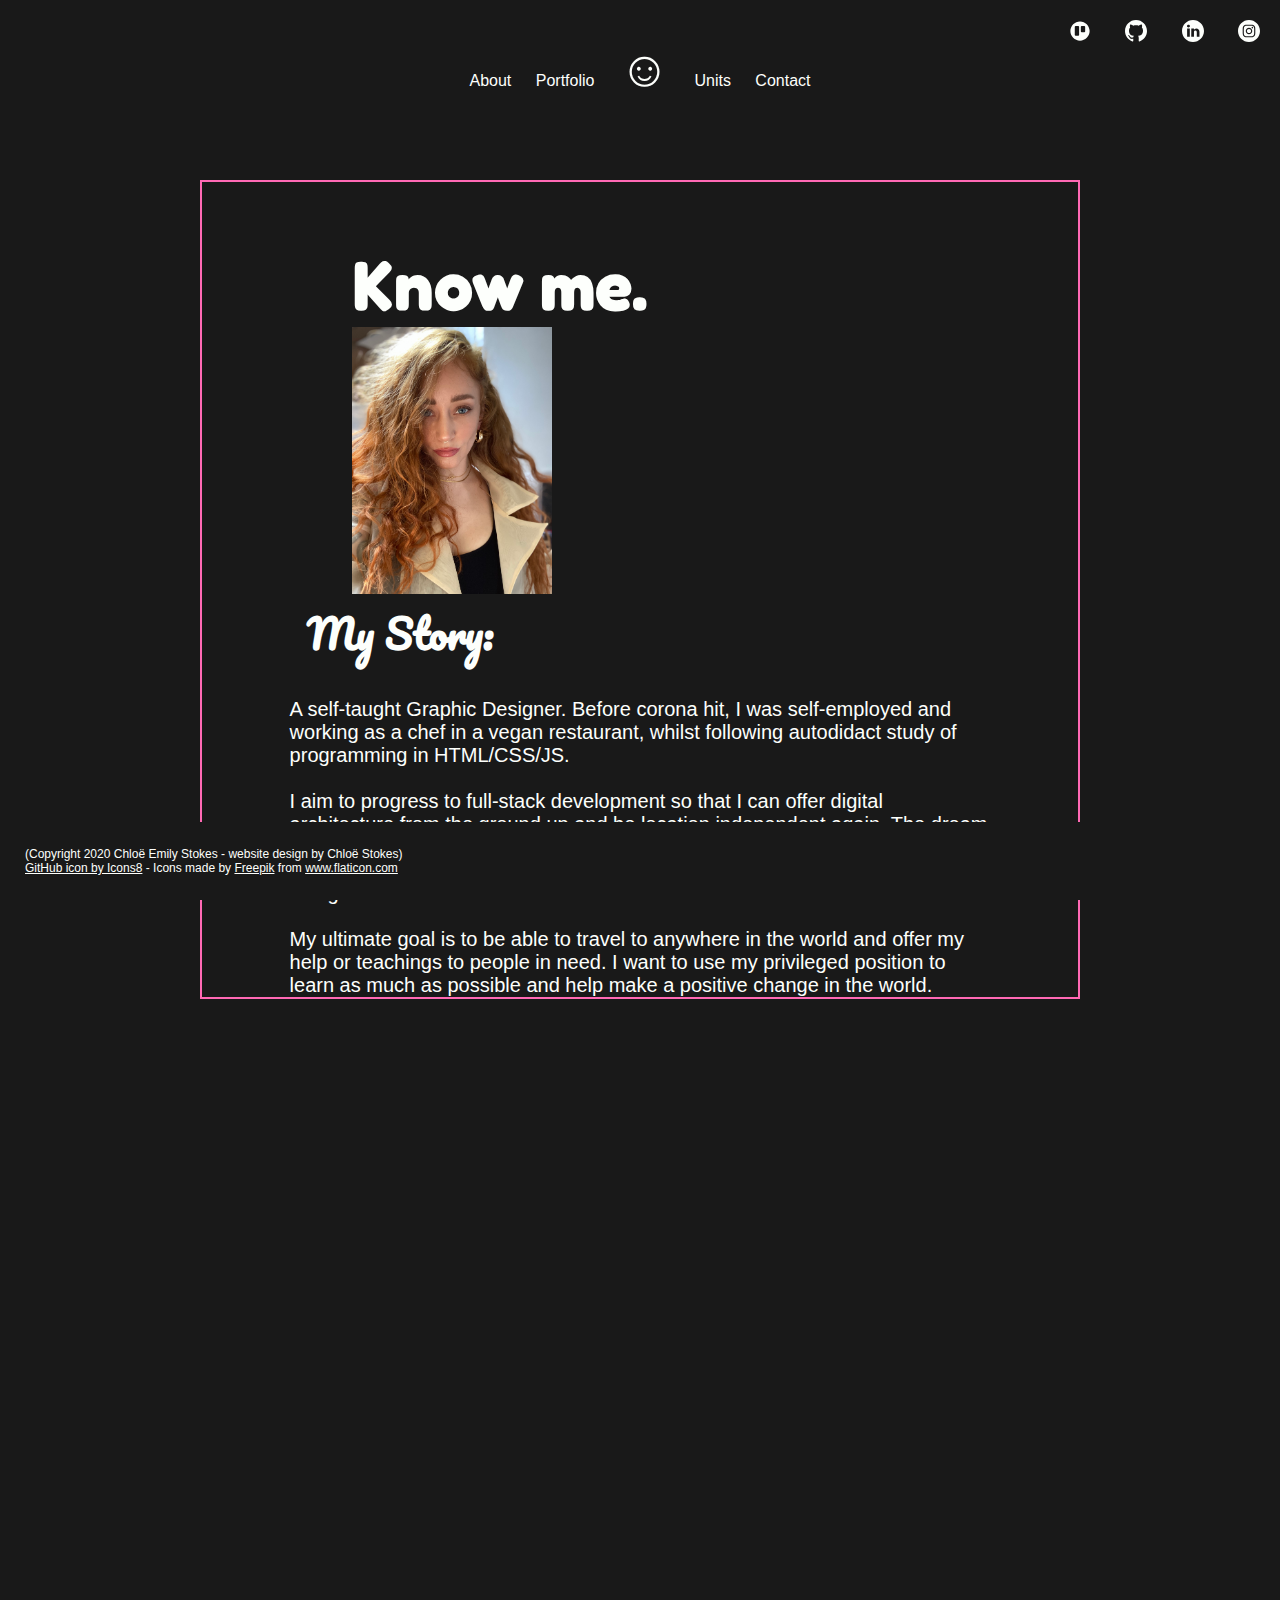
==== about.html @ 50169847 "Initial commit" ====
<!DOCTYPE html>
<html lang="en">

<head>
    <meta charset="UTF-8">
    <meta name="viewport" content="width=device-width, initial-scale=1.0">
    <link rel="stylesheet" href="main.css" type="text/css">
    <link
        href="https://fonts.googleapis.com/css2?family=Fredoka+One&family=Lato:wght@300;400;900&family=Righteous&family=Pacifico&display=swap"
        rel="stylesheet">
    <title>Chloë Emily Stokes</title>
</head>
<header>
    <nav class="nav-bar1">
        <a href="https://trello.com/b/JqAkswJq/codenation-website"><img src="images/trello.svg" width="22px"></a>
        <a href="https://www.github.com/chloeem"><img src="images/github.svg" width="22px"></a>
        <a href="https://www.linkedin.com/in/chlo%C3%AB-emily-stokes-23501b192/"><img src="images/linkedin.svg"
                width="22px"></a>
        <a class="logo" href="https://www.instagram.com/chloeemilystokes"><img src="images/instagram.svg"
                width="22px"></a>
    </nav>
</header>

<body class="page-two">
    <nav class="nav-bar2">
        <a href="about.html">About</a>
        <a href="portfolio.html">Portfolio</a>
        <a class="logo" href="index.html">☺</a>
        <a href="units-main.html">Units</a>
        <a href="contact.html">Contact</a>
    </nav>
    <main>
        <div class="main-about">
            <header class="about-me">
                <h1 class="about-me-title">Know me.</h1>
                <img class="photo-me" src="images/me2.jpg" alt="Photograph of Chloë" width="200px">
            </header>
            <h2 id="about-me-sub">My Story:</h2>
            <!-- <img class="photo-me" src="images/me.png" alt="Photograph of Chloë" width="200px"> -->
            <p class="about-p">A self-taught Graphic Designer. Before corona hit, I was self-employed and
                working as
                a
                chef
                in a vegan restaurant, whilst following autodidact study of programming in HTML/CSS/JS.
                <br>
                <br>
                I aim to progress to full-stack development so that I can offer digital architecture from the
                ground
                up
                and be location independent again. The dream would be to split my workload between
                sustainable/eco
                corporate work with a human-focused approach and building for NGO's or grass-roots ventures
                alongside.
                <br>
                <br>
                My ultimate goal is to be able to travel to anywhere in the world and offer my help or teachings
                to
                people in need. I want to use my privileged position to learn as much as possible and help make
                a
                positive change
                in the world.
            </p>
        </div>
    </main>
    <footer>
        (Copyright 2020 Chloë Emily Stokes - website design by Chloë Stokes)<br><a
            href="https://icons8.com/icon/AZOZNnY73haj/github">GitHub icon by Icons8</a> - Icons made by <a
            href="https://www.flaticon.com/authors/freepik" title="Freepik">Freepik</a> from <a
            href="https://www.flaticon.com/" title="Flaticon"> www.flaticon.com</a>
    </footer>
    </main>
</body>

</html>
---- main.css ----
* {
    box-sizing: border-box;
    margin: 0;
    padding: 0;
}

#page-one {
    background-image: url(images/dark-paint-background.jpg);
    background-size: cover;
    background-repeat: no-repeat;
    background-attachment: fixed;
}

html {
    scroll-behavior: smooth;

}

body {
    background-color: #191919;
    color: #fdfffc;
    font-family: Arial, Helvetica, sans-serif;
    height: 120%;
}

footer {
    bottom: 0;
    left: 0;
    right: 0;
    background-color: #191919;
    color: #fdfffc;
    padding: 25px;
    font-size: 12px;
    position: fixed;
}

a:hover,
a:link,
a:visited {
    color: #fdfffc
}


#home-nav1 {
    background-color: rgba(0, 255, 0, 0);
}

#home-nav2 {
    background-color: rgba(0, 255, 0, 0);
}

/* nav bar 1 */
.nav-bar1 {
    /* display: block; */
    position: fixed;
    width: 100%;
    top: 0;
    overflow: hidden;
    background-color: #191919;
    text-align: right;
    padding-top: 20px;
    padding-bottom: 10px;
    z-index: 1;
    display: inline-block;
    transition-duration: 0.4s;
}

.nav-bar1:hover {
    background-color: none;
}

.nav-bar1 a {
    text-decoration: none;
    color: #fdfffc;
    padding-top: 20px;
    padding-right: 20px;
    padding-bottom: 15px;
    padding-left: 10px;
}

.nav-bar1 a:hover {
    color: yellow;
}

.nav-bar1 a:visited,
.nav-bar1 a:link {
    color: #fdfffc;
}

.nav-bar1 a:active {
    background-color: yellow;
    color: #191919;
}


/* nav bar 2 */
.nav-bar2 {
    /* display: block; */
    position: fixed;
    width: 100%;
    top: 40px;
    overflow: hidden;
    background-color: #191919;
    color: #fdfffc;
    text-align: center;
    padding-bottom: 10px;
    display: inline-block;
    transition-duration: 0.4s;
}

/* .nav-bar2:hover {
    background-color: hotpink;
} */

.nav-bar2 a {
    text-decoration: none;
    color: #fdfffc;
    padding-top: 15px;
    padding-right: 10px;
    padding-bottom: 15px;
    padding-left: 10px;
}

.nav-bar2 .logo {
    font-size: 50px;
    text-align: center;
}

.nav-bar2 a:link {
    color: #fdfffc;
}

.nav-bar2 a:hover {
    color: yellow;
}

.nav-bar2 a:visited {
    color: #fdfffc;
}

.nav-bar2 a:active {
    background-color: yellow;
    color: #191919;
}

/* Homepage 'hi im chloe' greeting */
.centered {
    position: absolute;
    top: 50%;
    left: 50%;
    transform: translate(-50%, -50%);
}

.greeting {
    font-family: 'Fredoka One', cursive;
    font-size: 90px;
    color: hotpink;
    bottom: 44px;
    float: left;
}

.greeting2 {
    font-family: 'Pacifico', cursive;
    font-size: 40px;
    padding-top: 6%;
    float: left;
}

/* Units main page with buttons */
.units-box {
    position: relative;
    margin-left: 15vh;
    margin-right: 15vh;
    margin-top: 180px;
}

.units-btns {
    display: flex;
    flex-direction: row;
    flex-wrap: wrap;
    position: relative;
    float: left;
    width: 100%;
    padding-top: 18px;
    padding-left: 20px;
    padding-right: 50px;
    padding-bottom: 30px;
    margin-top: 7px;
    margin-right: 7px;
    margin-bottom: 10px;
    text-align: left;
    border-radius: 18px;
}

#units-button {
    background-color: #191919;
    border: 2px solid #fdfffc;
    border-radius: 8px;
    color: #fdfffc;
    padding: 8px 30px;
    text-align: center;
    text-decoration: none;
    display: inline-block;
    font-size: 30px;
    font-family: 'Fredoka One', cursive;
    transition-duration: 0.4s;
    margin-top: 20px;
    margin-right: 20px;
}

#units-button:hover {
    background-color: hotpink;
    border: 2px solid hotpink;
}

/* #smiley {
    font-size: 60px;
    color: yellow;
    border: 2px solid #fdfffc;
    padding: 8px 75px;
    text-align: center;
    text-decoration: none;
    display: inline-block;
    font-family: 'Fredoka One', cursive;
    transition-duration: 0.4s;
    margin-top: 20px;
    margin-right: 20px;
}

#smiley:hover {
    background-color: yellow;
    border: 2px solid yellow;
    color: #191919;
} */


/* Units selection box */
.info-box {
    position: relative;
    margin-left: 15vh;
    margin-right: 15vh;
    margin-top: 180px;
}

.left {
    position: relative;
    background-color: #fdfffc;
    float: left;
    width: 100%;
    padding-top: 30px;
    padding-left: 50px;
    padding-right: 50px;
    padding-bottom: 30px;
    margin-top: 7px;
    margin-right: 7px;
    margin-bottom: 10px;
    text-align: left;
    border-radius: 18px;
}


/* .middle {
    background-image: url(images/white-background.jpg);
    float: left;
    width: 32.7%;
    padding-top: 30px;
    padding-left: 20px;
    padding-right: 20px;
    padding-bottom: 30px;
    margin-top: 7px;
    margin-right: 7px;
    text-align: center;
}

.right {
    background-image: url(images/white-background.jpg);
    float: left;
    width: 33%;
    padding-top: 30px;
    padding-left: 20px;
    padding-right: 20px;
    padding-bottom: 30px;
    margin-top: 7px;
    text-align: center;
} */

.h2-home {
    font-family: 'Fredoka One', cursive;
    float: left;
    width: 100%;
    padding-top: 30px;
    padding-left: 145px;
    padding-right: 20px;
    margin-top: 7px;
    margin-right: 7px;
    font-size: 50px;
    color: hotpink;
}

.h3-home {
    font-family: 'Fredoka One', cursive;
    float: left;
    width: 100%;
    padding-left: 145px;
    padding-right: 20px;
    padding-bottom: 15px;
    margin-top: 7px;
    margin-right: 7px;
    font-size: 25px;
}

.reading-time {
    font-family: Arial, Helvetica, sans-serif;
    float: left;
    width: 100%;
    padding-left: 145px;
    padding-right: 20px;
    padding-bottom: 30px;
    margin-right: 7px;
    font-size: 15px;
}

.p-home {
    padding-bottom: 30px;
    color: #191919
}

#unit-no {
    font-family: 'Fredoka One', cursive;
    font-size: 20px;
    color: #191919;
}

#hidden {
    color: none;
    background-color: rgba(255, 255, 255, 0);
    opacity: 0;
}

button {
    background-color: #191919;
    border: 2px solid #fdfffc;
    border-radius: 8px;
    color: #fdfffc;
    padding: 8px 20px;
    text-align: center;
    text-decoration: none;
    display: inline-block;
    font-size: 20px;
    font-family: 'Fredoka One', cursive;
    transition-duration: 0.4s;
    margin-top: 120px;
}

button:hover {
    background-color: hotpink;
    color: #fdfffc;
    border-color: hotpink;
}

/* about page */
.main-about {
    border: 2px solid hotpink;
    background-color: #191919;
    margin-top: 180px;
    margin-left: 200px;
    margin-right: 200px;
    margin-bottom: 800px;
}

.about-me {
    display: block;
    padding-top: 50px;
    padding-right: 100px;
    padding-bottom: 0px;
    padding-left: 150px;
    /* padding-top: 100px;
    padding-right: 100px;
    padding-bottom: 0px;
    padding-left: 150px; */
}

.about-me-title {
    font-family: 'Fredoka One', cursive;
    font-size: 70px;
    padding-top: 10px;
}

#about-me-sub {
    font-family: 'Pacifico', cursive;
    padding-bottom: 30px;
    font-size: 40px;
    padding-left: 12%;
}

.about-p {
    padding-left: 10%;
    padding-right: 10%;
    font-size: 20px;
}

/* Portfolio page */
.construction {
    font-family: 'Fredoka One', cursive;
    font-size: 50px;
    color: hotpink;
}

.construction2 {
    font-family: 'Pacifico', cursive;
    font-size: 40px;
    padding-top: 75px;
    padding-left: 280px;
}

.p-position {
    position: absolute;
    top: 40%;
    left: 50%;
    transform: translate(-50%, -50%);
}


@media only screen and (max-width:620px) {

    /* For mobile phones: */
    .left,
    .middle,
    .right {
        width: 100%;
    }
}


/* .me-photo { */
/* padding-left: 15%; */
/* padding-bottom: -15%; */
/* z-index: -1;
    transform: rotate(12deg);
    top: 220px;
    left: 1000px;
    position: absolute;  */
/* } */


/* @media only screen and (max-width: 1000px) {
    .greeting {
        font-size: 60px;
        padding-bottom: 80%;
    }

    .greeting2 {
        font-size: 30px;
        padding-bottom: 60%;
        padding-left: 8%;
    }

    .me-photo img {
        width: 200px;
        height: 280px;
        top: 150px;
        padding-left: 10%;
    }
} */

/* @media only screen and (max-width: 600px) {
    nav a {
        float: none;
        width: 100%;
    }

    .greeting {
        font-size: 60px;
        padding-bottom: 80%;
    }

    .greeting2 {
        font-size: 30px;
        padding-bottom: 60%;
        padding-left: 8%;
    } */

/* .me-photo img {
        width: 100px;
        height: 140px;
        top: 150px;
        padding-left: 10%;
    } */
/* } */
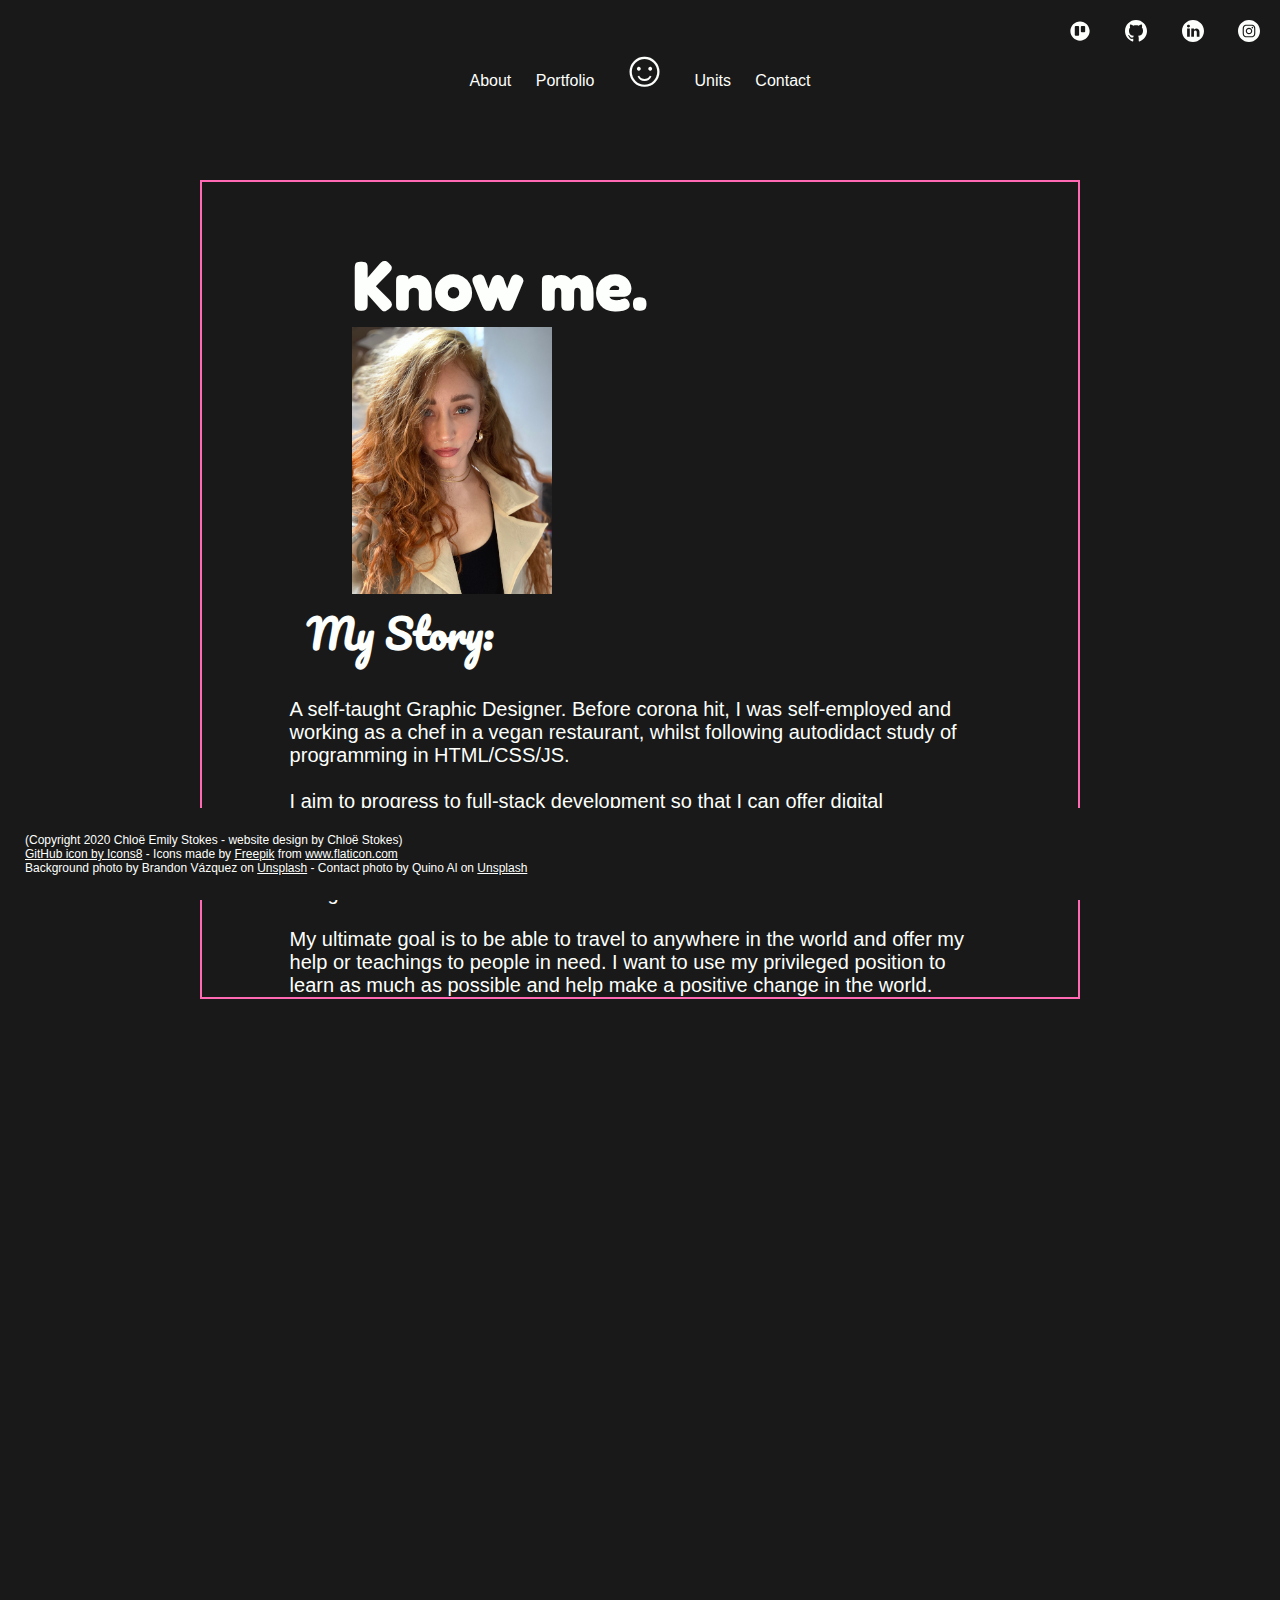
==== commit e22d641c: "More progress" ====
--- a/about.html
+++ b/about.html
@@ -66,7 +66,7 @@
         (Copyright 2020 Chloë Emily Stokes - website design by Chloë Stokes)<br><a
             href="https://icons8.com/icon/AZOZNnY73haj/github">GitHub icon by Icons8</a> - Icons made by <a
             href="https://www.flaticon.com/authors/freepik" title="Freepik">Freepik</a> from <a
-            href="https://www.flaticon.com/" title="Flaticon"> www.flaticon.com</a>
+            href="https://www.flaticon.com/" title="Flaticon"> www.flaticon.com</a><br>Background photo by Brandon Vázquez on <a href="https://unsplash.com/photos/j_p4IHMJCzo">Unsplash</a> - Contact photo by Quino Al on <a href="https://unsplash.com/photos/8gWEAAXJjtI">Unsplash</a>
     </footer>
     </main>
 </body>
--- a/main.css
+++ b/main.css
@@ -1,7 +1,38 @@
+/* Resets  */
 * {
     box-sizing: border-box;
     margin: 0;
     padding: 0;
+}
+
+
+html {
+    scroll-behavior: smooth;
+
+}
+
+body {
+    background-color: #191919;
+    color: #fdfffc;
+    font-family: Arial, Helvetica, sans-serif;
+    height: 120%;
+}
+
+footer {
+    bottom: 0;
+    left: 0;
+    right: 0;
+    background-color: #191919;
+    color: #fdfffc;
+    padding: 25px;
+    font-size: 12px;
+    position: fixed;
+}
+
+a:hover,
+a:link,
+a:visited {
+    color: #fdfffc
 }
 
 #page-one {
@@ -11,36 +42,7 @@
     background-attachment: fixed;
 }
 
-html {
-    scroll-behavior: smooth;
-
-}
-
-body {
-    background-color: #191919;
-    color: #fdfffc;
-    font-family: Arial, Helvetica, sans-serif;
-    height: 120%;
-}
-
-footer {
-    bottom: 0;
-    left: 0;
-    right: 0;
-    background-color: #191919;
-    color: #fdfffc;
-    padding: 25px;
-    font-size: 12px;
-    position: fixed;
-}
-
-a:hover,
-a:link,
-a:visited {
-    color: #fdfffc
-}
-
-
+/* Nav transparent background */
 #home-nav1 {
     background-color: rgba(0, 255, 0, 0);
 }
@@ -49,9 +51,8 @@
     background-color: rgba(0, 255, 0, 0);
 }
 
-/* nav bar 1 */
+/* nav bar 1 - icons */
 .nav-bar1 {
-    /* display: block; */
     position: fixed;
     width: 100%;
     top: 0;
@@ -65,10 +66,6 @@
     transition-duration: 0.4s;
 }
 
-.nav-bar1:hover {
-    background-color: none;
-}
-
 .nav-bar1 a {
     text-decoration: none;
     color: #fdfffc;
@@ -78,22 +75,17 @@
     padding-left: 10px;
 }
 
-.nav-bar1 a:hover {
-    color: yellow;
-}
-
 .nav-bar1 a:visited,
 .nav-bar1 a:link {
     color: #fdfffc;
 }
 
-.nav-bar1 a:active {
-    background-color: yellow;
-    color: #191919;
-}
-
-
-/* nav bar 2 */
+.nav-bar1 a:hover {
+    background-color: hotpink;
+}
+
+
+/* nav bar 2 - normal menu */
 .nav-bar2 {
     /* display: block; */
     position: fixed;
@@ -108,10 +100,6 @@
     transition-duration: 0.4s;
 }
 
-/* .nav-bar2:hover {
-    background-color: hotpink;
-} */
-
 .nav-bar2 a {
     text-decoration: none;
     color: #fdfffc;
@@ -130,25 +118,33 @@
     color: #fdfffc;
 }
 
+.nav-bar2 a:visited {
+    color: #fdfffc;
+}
+
+.nav-bar2 a:active {
+    background-color: hotpink;
+    color: #191919;
+}
+
 .nav-bar2 a:hover {
-    color: yellow;
-}
-
-.nav-bar2 a:visited {
-    color: #fdfffc;
-}
-
-.nav-bar2 a:active {
-    background-color: yellow;
-    color: #191919;
+    background-color: hotpink;
 }
 
 /* Homepage 'hi im chloe' greeting */
 .centered {
     position: absolute;
-    top: 50%;
+    top: 53%;
     left: 50%;
     transform: translate(-50%, -50%);
+}
+
+.photo-position {
+    position: absolute;
+    top: 22%;
+    left: 50%;
+    transform: translate(-50%, -50%);
+    transform: rotate(10deg);
 }
 
 .greeting {
@@ -162,8 +158,44 @@
 .greeting2 {
     font-family: 'Pacifico', cursive;
     font-size: 40px;
-    padding-top: 6%;
-    float: left;
+    padding-top: 8%;
+    float: left;
+}
+
+.me-photo { 
+    z-index: -1;
+    margin-bottom: 100px;
+}
+
+.me-photo2 { 
+    padding-left: 15%;
+    padding-bottom: -15%; 
+    z-index: -1;
+    
+    top: 220px;
+    left: 1000px;
+    position: absolute; 
+}
+
+button {
+    background-color: #191919;
+    border: 2px solid #fdfffc;
+    border-radius: 8px;
+    color: #fdfffc;
+    padding: 8px 20px;
+    text-align: center;
+    text-decoration: none;
+    display: inline-block;
+    font-size: 20px;
+    font-family: 'Fredoka One', cursive;
+    transition-duration: 0.4s;
+    margin-top: 120px;
+}
+
+button:hover {
+    background-color: hotpink;
+    color: #fdfffc;
+    border-color: hotpink;
 }
 
 /* Units main page with buttons */
@@ -213,26 +245,6 @@
     border: 2px solid hotpink;
 }
 
-/* #smiley {
-    font-size: 60px;
-    color: yellow;
-    border: 2px solid #fdfffc;
-    padding: 8px 75px;
-    text-align: center;
-    text-decoration: none;
-    display: inline-block;
-    font-family: 'Fredoka One', cursive;
-    transition-duration: 0.4s;
-    margin-top: 20px;
-    margin-right: 20px;
-}
-
-#smiley:hover {
-    background-color: yellow;
-    border: 2px solid yellow;
-    color: #191919;
-} */
-
 
 /* Units selection box */
 .info-box {
@@ -259,31 +271,6 @@
 }
 
 
-/* .middle {
-    background-image: url(images/white-background.jpg);
-    float: left;
-    width: 32.7%;
-    padding-top: 30px;
-    padding-left: 20px;
-    padding-right: 20px;
-    padding-bottom: 30px;
-    margin-top: 7px;
-    margin-right: 7px;
-    text-align: center;
-}
-
-.right {
-    background-image: url(images/white-background.jpg);
-    float: left;
-    width: 33%;
-    padding-top: 30px;
-    padding-left: 20px;
-    padding-right: 20px;
-    padding-bottom: 30px;
-    margin-top: 7px;
-    text-align: center;
-} */
-
 .h2-home {
     font-family: 'Fredoka One', cursive;
     float: left;
@@ -337,26 +324,6 @@
     opacity: 0;
 }
 
-button {
-    background-color: #191919;
-    border: 2px solid #fdfffc;
-    border-radius: 8px;
-    color: #fdfffc;
-    padding: 8px 20px;
-    text-align: center;
-    text-decoration: none;
-    display: inline-block;
-    font-size: 20px;
-    font-family: 'Fredoka One', cursive;
-    transition-duration: 0.4s;
-    margin-top: 120px;
-}
-
-button:hover {
-    background-color: hotpink;
-    color: #fdfffc;
-    border-color: hotpink;
-}
 
 /* about page */
 .main-about {
@@ -420,6 +387,40 @@
     transform: translate(-50%, -50%);
 }
 
+/* Contact page */
+.contact-photo {
+    top: 40%;
+    left: 30%;
+    transform: translate(40%, 55%);
+    border-radius: 90px;
+}
+
+.contact-copy {
+    transform: translate(52%, -120%);
+    position: relative;
+    display: flex;
+    flex-direction: column;
+}
+
+.contact-h2 {
+    font-family: 'Fredoka One', cursive;
+    font-size: 55px;
+    color: hotpink;
+}
+
+.contact-h5 {
+    font-family: 'Pacifico', cursive;
+    font-size: 25px;
+    padding-top: 40px;
+
+}
+
+.contact-p {
+    font-family: Arial, Helvetica, sans-serif;
+    font-size: 20px;
+    padding-top: 20px;
+}
+
 
 @media only screen and (max-width:620px) {
 
@@ -431,16 +432,6 @@
     }
 }
 
-
-/* .me-photo { */
-/* padding-left: 15%; */
-/* padding-bottom: -15%; */
-/* z-index: -1;
-    transform: rotate(12deg);
-    top: 220px;
-    left: 1000px;
-    position: absolute;  */
-/* } */
 
 
 /* @media only screen and (max-width: 1000px) {
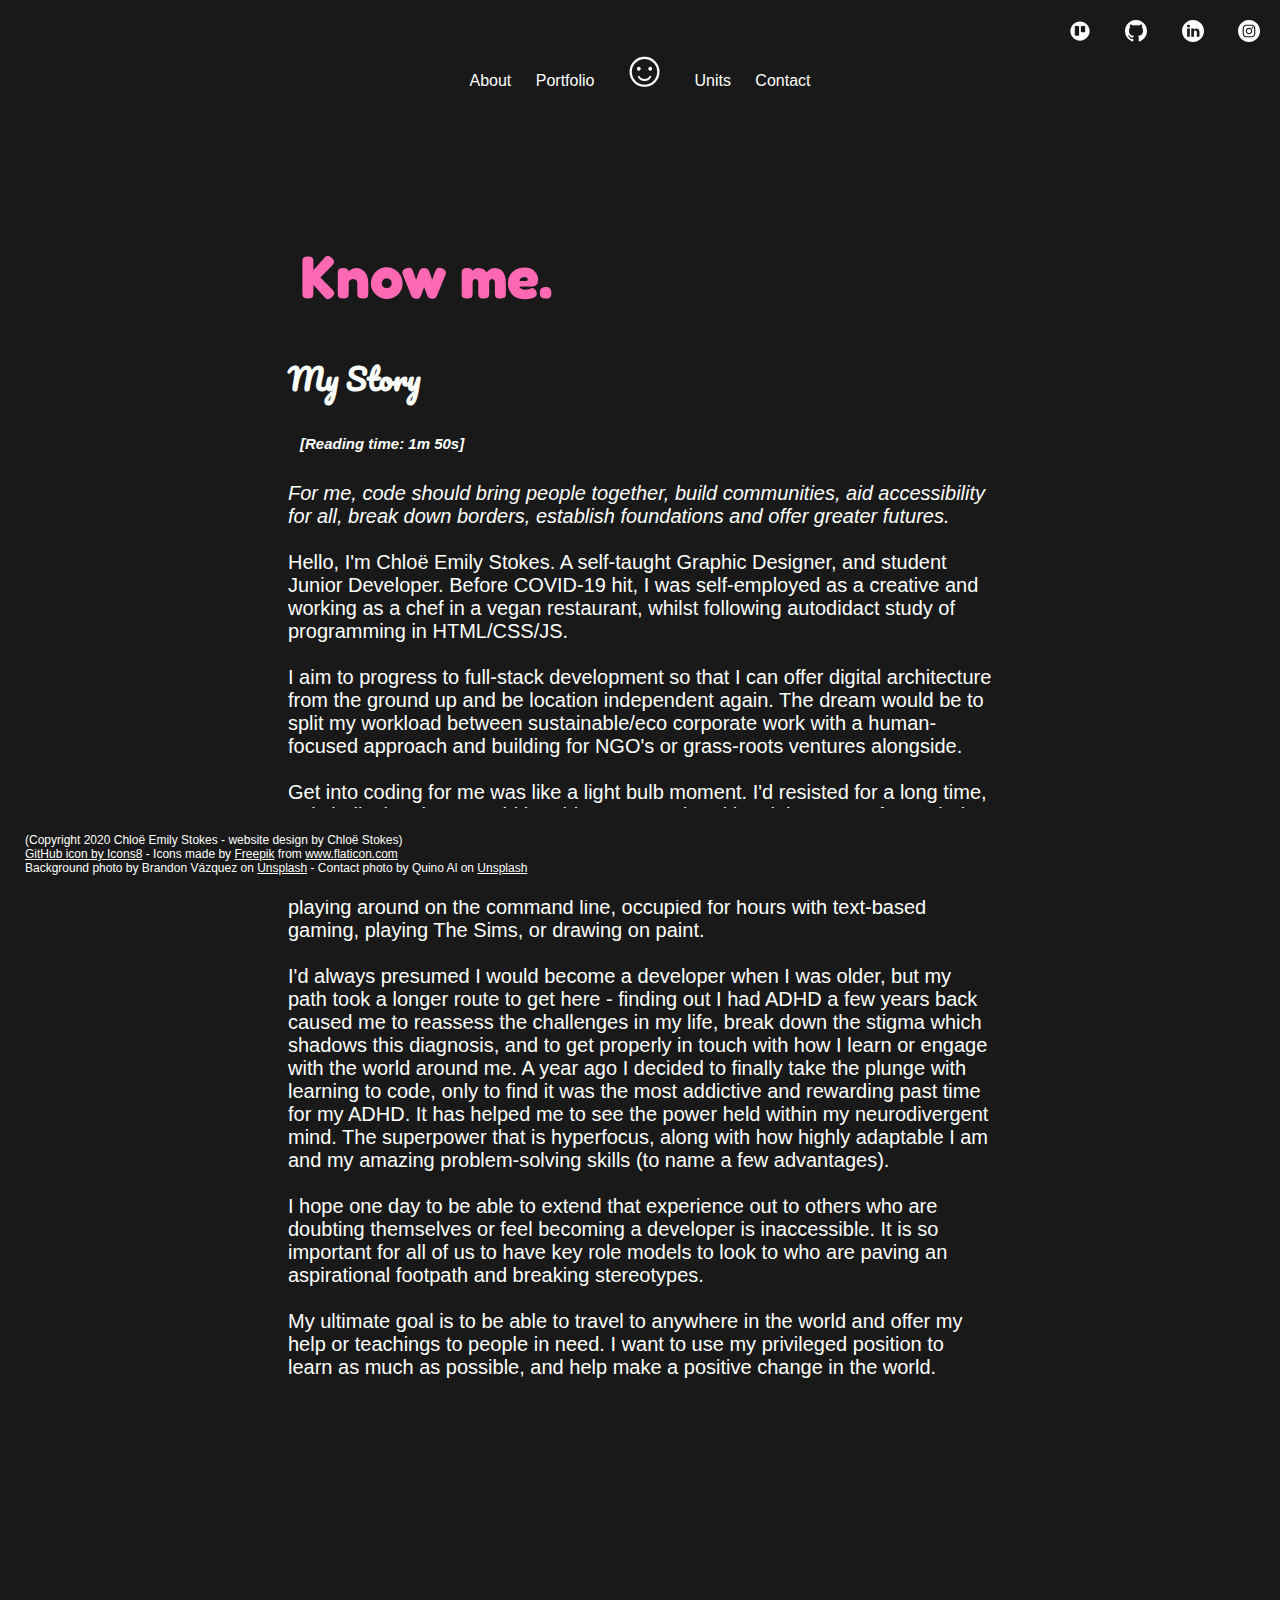
==== commit cc01925e: "Changes" ====
--- a/about.html
+++ b/about.html
@@ -21,7 +21,7 @@
     </nav>
 </header>
 
-<body class="page-two">
+<body>
     <nav class="nav-bar2">
         <a href="about.html">About</a>
         <a href="portfolio.html">Portfolio</a>
@@ -33,32 +33,24 @@
         <div class="main-about">
             <header class="about-me">
                 <h1 class="about-me-title">Know me.</h1>
-                <img class="photo-me" src="images/me2.jpg" alt="Photograph of Chloë" width="200px">
             </header>
-            <h2 id="about-me-sub">My Story:</h2>
-            <!-- <img class="photo-me" src="images/me.png" alt="Photograph of Chloë" width="200px"> -->
-            <p class="about-p">A self-taught Graphic Designer. Before corona hit, I was self-employed and
-                working as
-                a
-                chef
-                in a vegan restaurant, whilst following autodidact study of programming in HTML/CSS/JS.
+            <h2 id="about-me-sub">My Story</h2>
+            <h5 class="reading-about"><i>[Reading time: 1m 50s]</i></h5>
+            <p class="about-p"><i>For me, code should bring people together, build communities, aid accessibility for all, break down borders, establish foundations and offer greater futures.</i><br><br>
+                Hello, I'm Chloë Emily Stokes. A self-taught Graphic Designer, and student Junior Developer. Before COVID-19 hit, I was self-employed as a creative and
+                working as a
+                chef in a vegan restaurant, whilst following autodidact study of programming in HTML/CSS/JS.
                 <br>
                 <br>
                 I aim to progress to full-stack development so that I can offer digital architecture from the
-                ground
-                up
-                and be location independent again. The dream would be to split my workload between
-                sustainable/eco
-                corporate work with a human-focused approach and building for NGO's or grass-roots ventures
-                alongside.
-                <br>
-                <br>
-                My ultimate goal is to be able to travel to anywhere in the world and offer my help or teachings
-                to
-                people in need. I want to use my privileged position to learn as much as possible and help make
-                a
-                positive change
-                in the world.
+                ground up and be location independent again. The dream would be to split my workload between
+                sustainable/eco corporate work with a human-focused approach and building for NGO's or grass-roots ventures alongside.
+                <br><br>
+                Get into coding for me was like a light bulb moment. I'd resisted for a long time, truly believing that I would be able to get my head into it because of my mind generally functioning in a non-linear way. I'd dabbled with HTML/CSS as a kid on Myspace and other social media platforms, but never anything more than that. I've always had a way with computers, spending much of my childhood playing around on the command line, occupied for hours with text-based gaming, playing The Sims, or drawing on paint.<br><br>
+                I'd always presumed I would become a developer when I was older, but my path took a longer route to get here - finding out I had ADHD a few years back caused me to reassess the challenges in my life, break down the stigma which shadows this diagnosis, and to get properly in touch with how I learn or engage with the world around me. A year ago I decided to finally take the plunge with learning to code, only to find it was the most addictive and rewarding past time for my ADHD. It has helped me to see the power held within my neurodivergent mind. The superpower that is hyperfocus, along with how highly adaptable I am and my amazing problem-solving skills (to name a few advantages). <br><br>
+
+                I hope one day to be able to extend that experience out to others who are doubting themselves or feel becoming a developer is inaccessible. It is so important for all of us to have key role models to look to who are paving an aspirational footpath and breaking stereotypes. <br><br>
+                My ultimate goal is to be able to travel to anywhere in the world and offer my help or teachings to people in need. I want to use my privileged position to learn as much as possible, and help make a positive change in the world.
             </p>
         </div>
     </main>
--- a/main.css
+++ b/main.css
@@ -198,6 +198,78 @@
     border-color: hotpink;
 }
 
+/* about page */
+.main-about {
+    /* border: 2px solid hotpink; */
+    background-color: #191919;
+    margin-top: 180px;
+    margin-left: 200px;
+    margin-right: 200px;
+    margin-bottom: 200px;
+    padding-bottom: 50px;
+}
+
+.about-me {
+    display: block;
+    padding-top: 50px;
+    padding-bottom: 40px;
+    padding-right: 100px;
+    /* padding-bottom: 50px; */
+    padding-left: 100px;
+}
+
+.about-me-title {
+    font-family: 'Fredoka One', cursive;
+    font-size: 60px;
+    padding-top: 10px;
+    color: hotpink
+}
+
+#about-me-sub {
+    font-family: 'Pacifico', cursive;
+    padding-bottom: 30px;
+    font-size: 30px;
+    padding-left: 10%;
+}
+
+.about-p {
+    padding-left: 10%;
+    padding-right: 10%;
+    font-size: 20px;
+}
+
+.reading-about {
+    font-family: Arial, Helvetica, sans-serif;
+    float: left;
+    width: 100%;
+    padding-left: 100px;
+    padding-right: 20px;
+    padding-bottom: 30px;
+    margin-right: 7px;
+    font-size: 15px;
+}
+
+/* Portfolio page */
+.construction {
+    font-family: 'Fredoka One', cursive;
+    font-size: 50px;
+    color: hotpink;
+}
+
+.construction2 {
+    font-family: 'Pacifico', cursive;
+    font-size: 40px;
+    padding-top: 75px;
+    padding-left: 280px;
+}
+
+.p-position {
+    position: absolute;
+    top: 40%;
+    left: 50%;
+    transform: translate(-50%, -50%);
+}
+
 /* Units main page with buttons */
 .units-box {
     position: relative;
@@ -270,7 +342,6 @@
     border-radius: 18px;
 }
 
-
 .h2-home {
     font-family: 'Fredoka One', cursive;
     float: left;
@@ -324,68 +395,6 @@
     opacity: 0;
 }
 
-
-/* about page */
-.main-about {
-    border: 2px solid hotpink;
-    background-color: #191919;
-    margin-top: 180px;
-    margin-left: 200px;
-    margin-right: 200px;
-    margin-bottom: 800px;
-}
-
-.about-me {
-    display: block;
-    padding-top: 50px;
-    padding-right: 100px;
-    padding-bottom: 0px;
-    padding-left: 150px;
-    /* padding-top: 100px;
-    padding-right: 100px;
-    padding-bottom: 0px;
-    padding-left: 150px; */
-}
-
-.about-me-title {
-    font-family: 'Fredoka One', cursive;
-    font-size: 70px;
-    padding-top: 10px;
-}
-
-#about-me-sub {
-    font-family: 'Pacifico', cursive;
-    padding-bottom: 30px;
-    font-size: 40px;
-    padding-left: 12%;
-}
-
-.about-p {
-    padding-left: 10%;
-    padding-right: 10%;
-    font-size: 20px;
-}
-
-/* Portfolio page */
-.construction {
-    font-family: 'Fredoka One', cursive;
-    font-size: 50px;
-    color: hotpink;
-}
-
-.construction2 {
-    font-family: 'Pacifico', cursive;
-    font-size: 40px;
-    padding-top: 75px;
-    padding-left: 280px;
-}
-
-.p-position {
-    position: absolute;
-    top: 40%;
-    left: 50%;
-    transform: translate(-50%, -50%);
-}
 
 /* Contact page */
 .contact-photo {
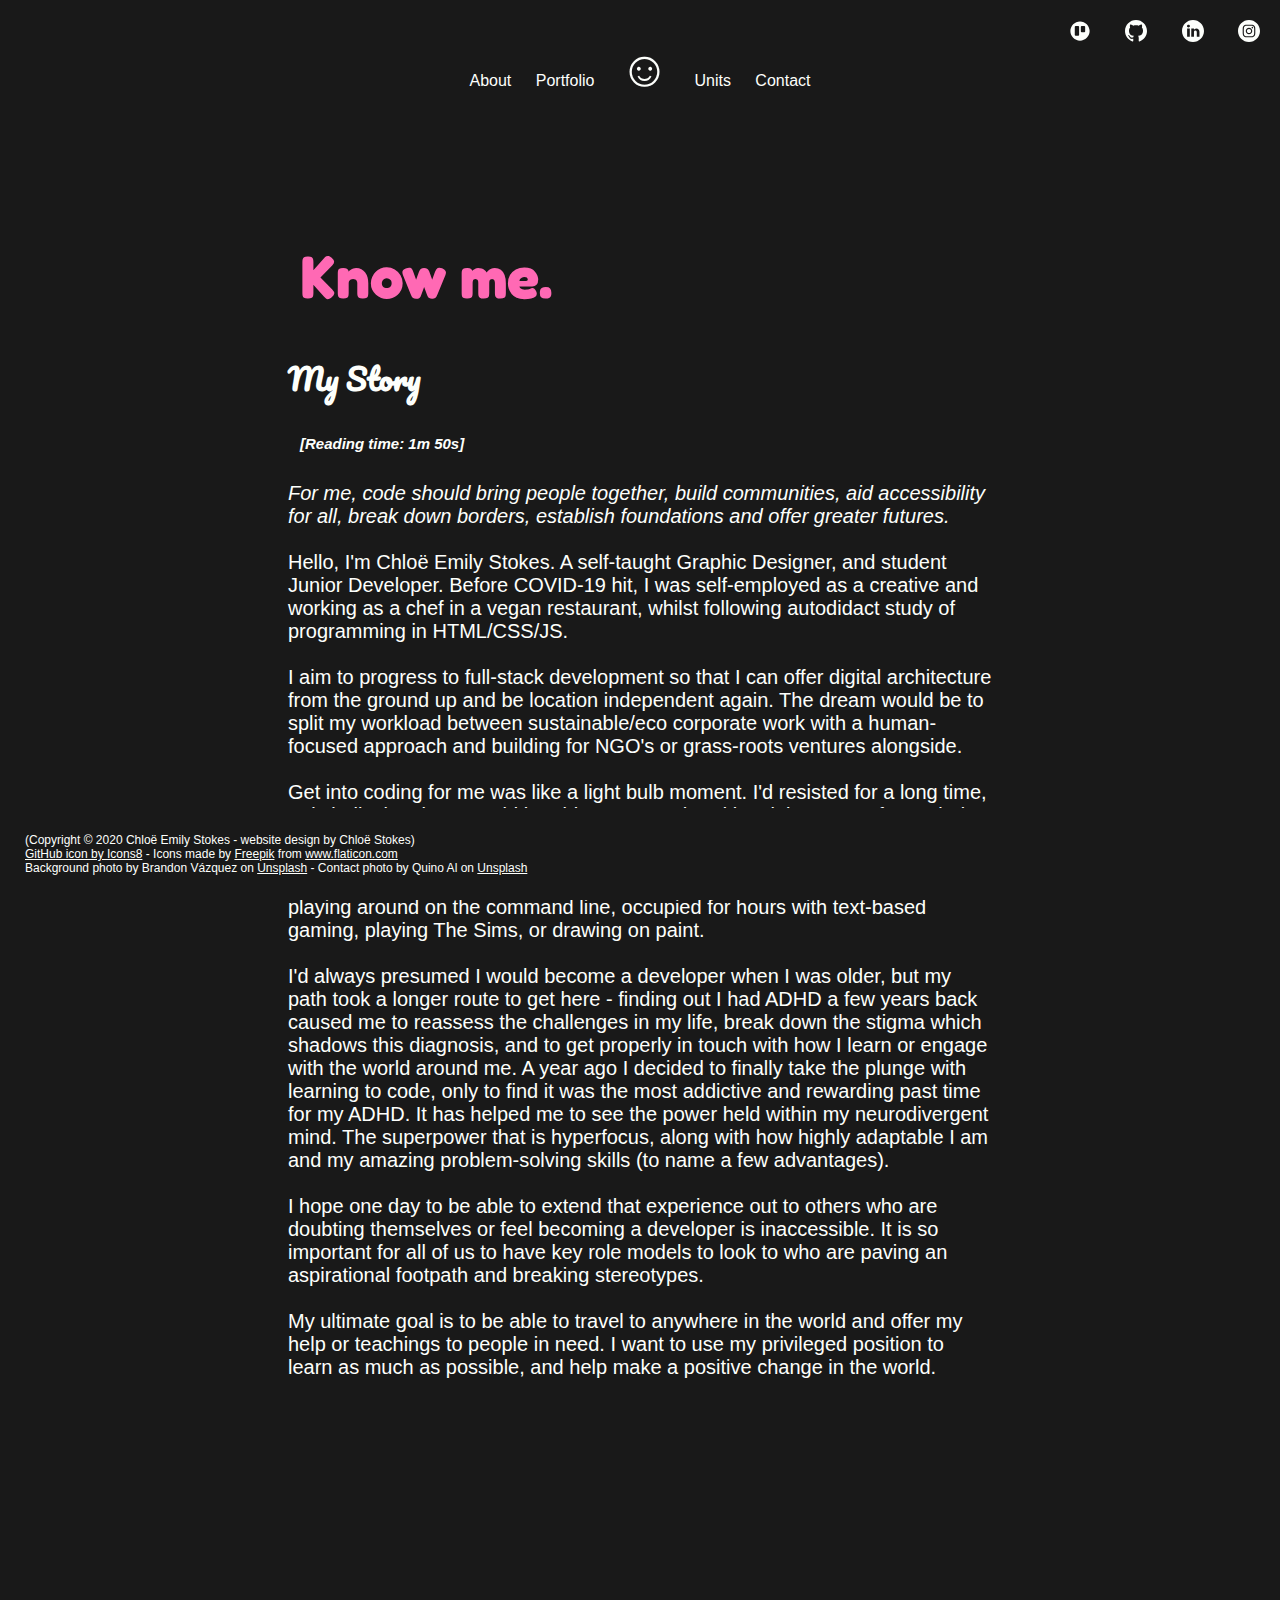
==== commit c41e90cb: "Adding in individual unit information" ====
--- a/about.html
+++ b/about.html
@@ -55,7 +55,7 @@
         </div>
     </main>
     <footer>
-        (Copyright 2020 Chloë Emily Stokes - website design by Chloë Stokes)<br><a
+        (Copyright © 2020 Chloë Emily Stokes - website design by Chloë Stokes)<br><a
             href="https://icons8.com/icon/AZOZNnY73haj/github">GitHub icon by Icons8</a> - Icons made by <a
             href="https://www.flaticon.com/authors/freepik" title="Freepik">Freepik</a> from <a
             href="https://www.flaticon.com/" title="Flaticon"> www.flaticon.com</a><br>Background photo by Brandon Vázquez on <a href="https://unsplash.com/photos/j_p4IHMJCzo">Unsplash</a> - Contact photo by Quino Al on <a href="https://unsplash.com/photos/8gWEAAXJjtI">Unsplash</a>
--- a/main.css
+++ b/main.css
@@ -177,7 +177,7 @@
     position: absolute; 
 }
 
-button {
+.home-button {
     background-color: #191919;
     border: 2px solid #fdfffc;
     border-radius: 8px;
@@ -192,7 +192,7 @@
     margin-top: 120px;
 }
 
-button:hover {
+.home-button:hover {
     background-color: hotpink;
     color: #fdfffc;
     border-color: hotpink;
@@ -318,7 +318,7 @@
 }
 
 
-/* Units selection box */
+/* Each unit and outcome page */
 .info-box {
     position: relative;
     margin-left: 15vh;
@@ -395,6 +395,38 @@
     opacity: 0;
 }
 
+.back-button-box {
+    position: relative;
+    float: left;
+    /* padding-left: 50px;
+    padding-right: 50px;
+    padding-bottom: 10px;
+    margin-left: 20px;;
+    margin-top: 7px;
+    margin-bottom: 10px; */
+}
+
+.back-button {
+    background-color: #191919;
+    border-radius: 8px;
+    color: #fdfffc;
+    text-align: left;
+    text-decoration: none;
+    display: inline-block;
+    font-size: 20px;
+    font-family: 'Fredoka One', cursive;
+    transition-duration: 0.4s;
+    margin-top: 20px;
+    margin-left: 140px;
+    padding: 15px;
+}
+
+ .back-button:hover {
+    background-color: hotpink;
+    color: #fdfffc;
+    border-color: hotpink;
+} 
+
 
 /* Contact page */
 .contact-photo {
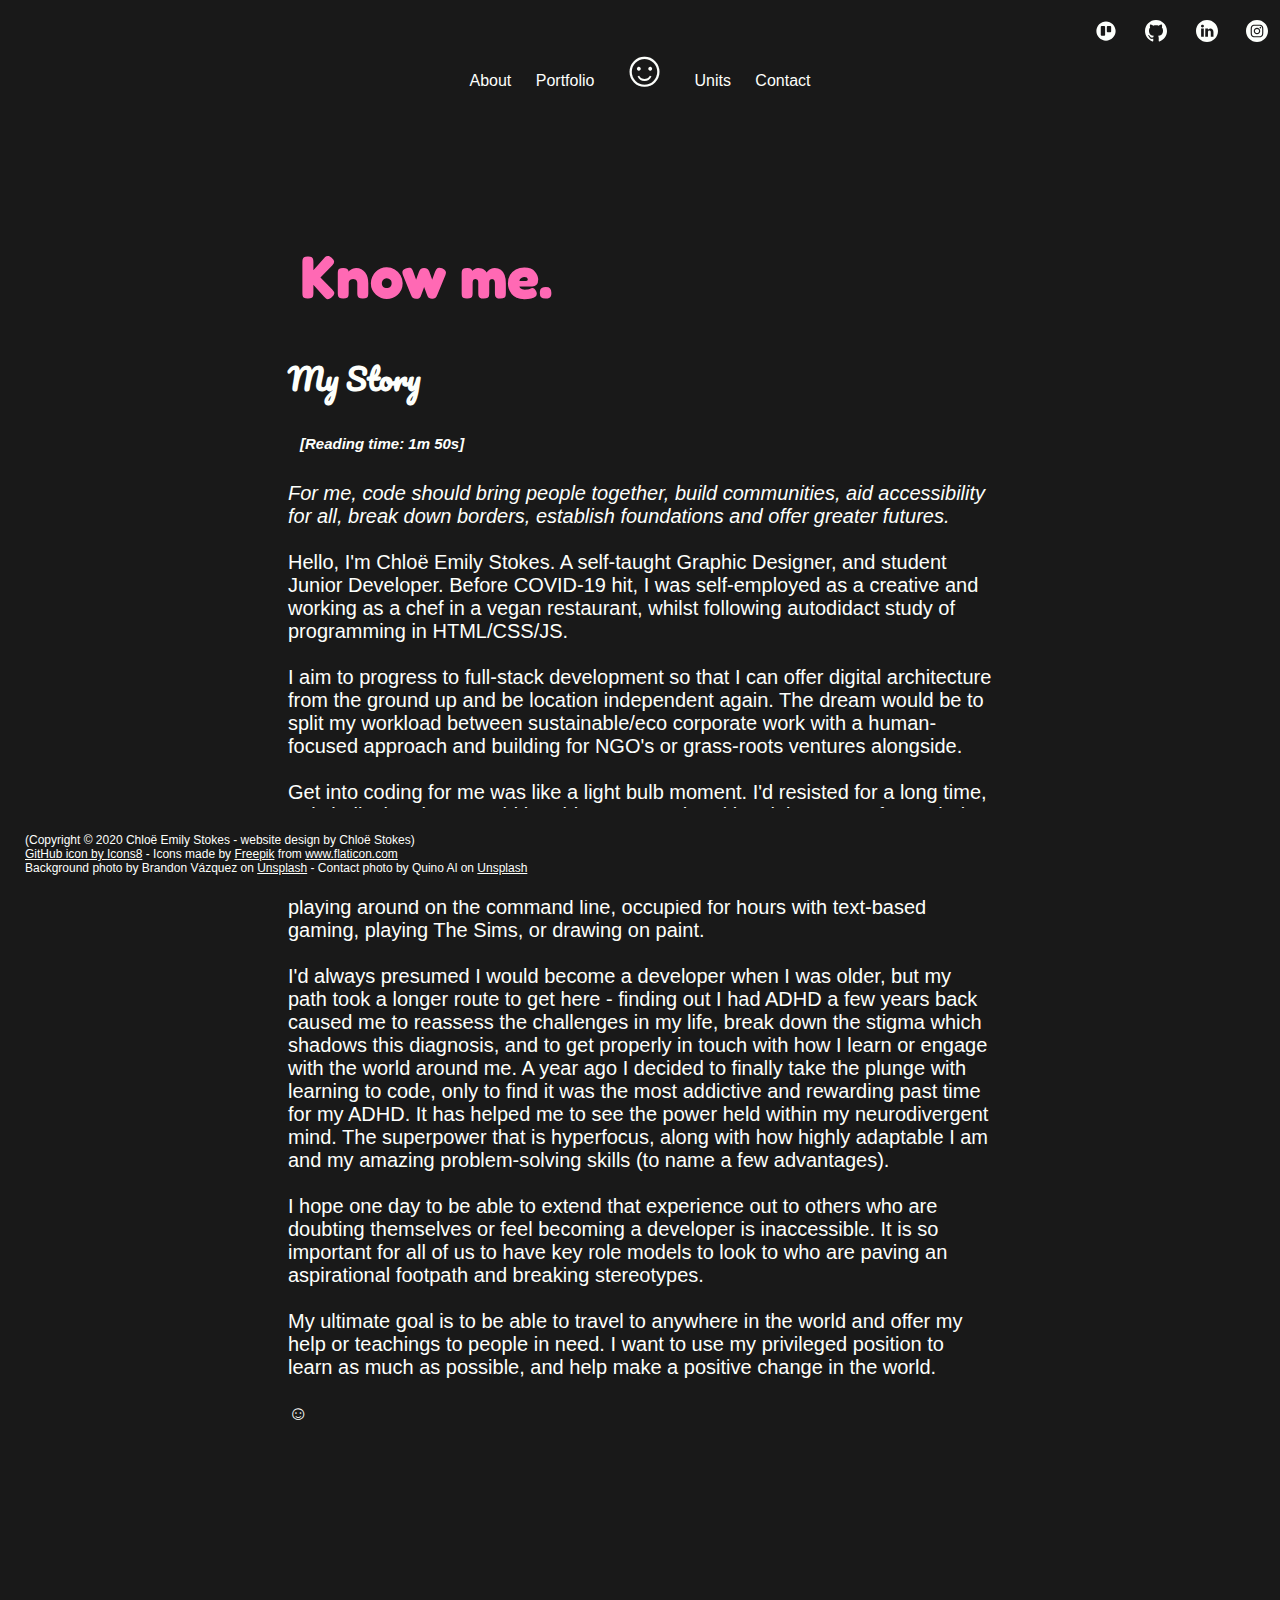
==== commit 06838b33: "Removed a class" ====
--- a/about.html
+++ b/about.html
@@ -16,8 +16,8 @@
         <a href="https://www.github.com/chloeem"><img src="images/github.svg" width="22px"></a>
         <a href="https://www.linkedin.com/in/chlo%C3%AB-emily-stokes-23501b192/"><img src="images/linkedin.svg"
                 width="22px"></a>
-        <a class="logo" href="https://www.instagram.com/chloeemilystokes"><img src="images/instagram.svg"
-                width="22px"></a>
+        <a href="https://www.instagram.com/chloeemilystokes"><img src="images/instagram.svg"
+            width="22px"></a>
     </nav>
 </header>
 
@@ -51,6 +51,9 @@
 
                 I hope one day to be able to extend that experience out to others who are doubting themselves or feel becoming a developer is inaccessible. It is so important for all of us to have key role models to look to who are paving an aspirational footpath and breaking stereotypes. <br><br>
                 My ultimate goal is to be able to travel to anywhere in the world and offer my help or teachings to people in need. I want to use my privileged position to learn as much as possible, and help make a positive change in the world.
+                <br>
+                <br>
+                ☺
             </p>
         </div>
     </main>
--- a/main.css
+++ b/main.css
@@ -27,6 +27,11 @@
     padding: 25px;
     font-size: 12px;
     position: fixed;
+}
+
+footer:hover {
+    background-color: hotpink;
+    transition-duration: 0.4s;
 }
 
 a:hover,
@@ -70,9 +75,9 @@
     text-decoration: none;
     color: #fdfffc;
     padding-top: 20px;
-    padding-right: 20px;
+    padding-right: 12px;
     padding-bottom: 15px;
-    padding-left: 10px;
+    padding-left: 12px;
 }
 
 .nav-bar1 a:visited,
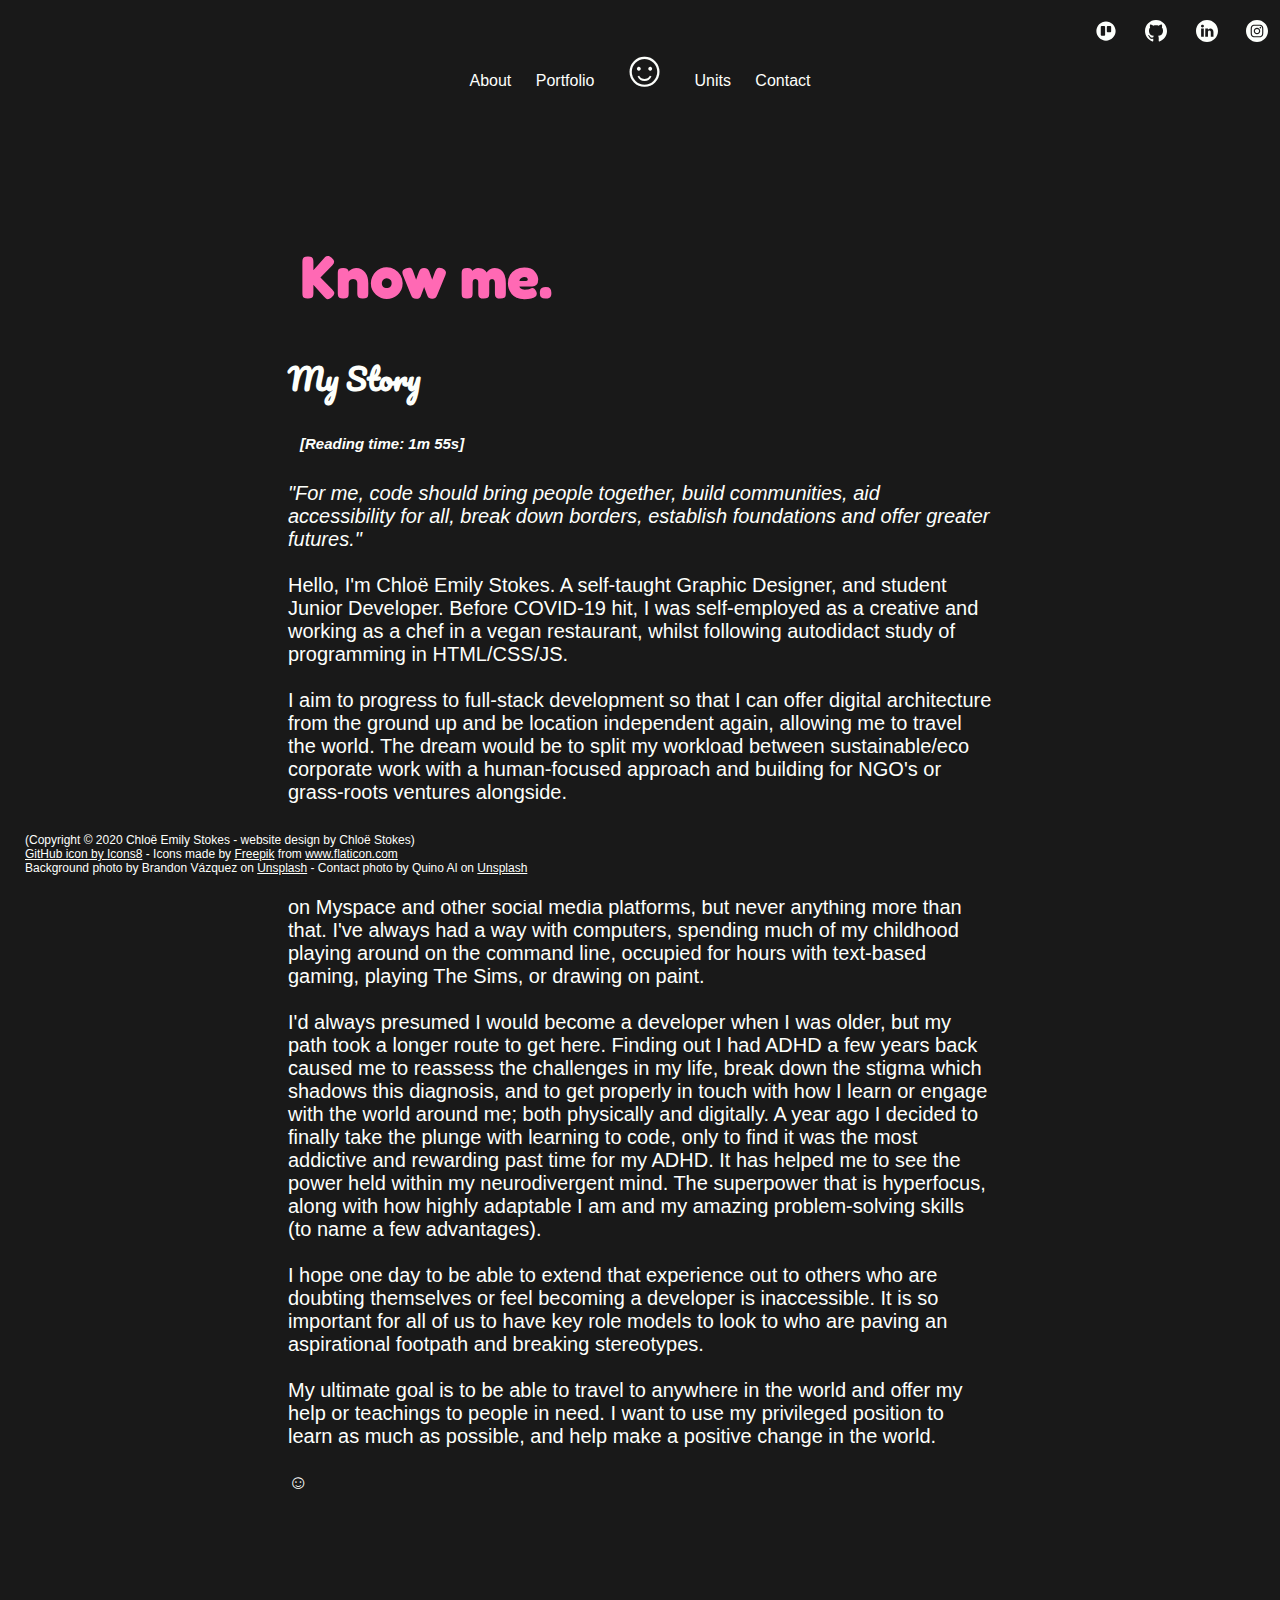
==== commit a4520179: "Finished website" ====
--- a/about.html
+++ b/about.html
@@ -16,8 +16,7 @@
         <a href="https://www.github.com/chloeem"><img src="images/github.svg" width="22px"></a>
         <a href="https://www.linkedin.com/in/chlo%C3%AB-emily-stokes-23501b192/"><img src="images/linkedin.svg"
                 width="22px"></a>
-        <a href="https://www.instagram.com/chloeemilystokes"><img src="images/instagram.svg"
-            width="22px"></a>
+        <a class="logo" href="https://www.instagram.com/chloeemilystokes"><img src="images/instagram.svg" width="22px"></a>
     </nav>
 </header>
 
@@ -35,19 +34,19 @@
                 <h1 class="about-me-title">Know me.</h1>
             </header>
             <h2 id="about-me-sub">My Story</h2>
-            <h5 class="reading-about"><i>[Reading time: 1m 50s]</i></h5>
-            <p class="about-p"><i>For me, code should bring people together, build communities, aid accessibility for all, break down borders, establish foundations and offer greater futures.</i><br><br>
+            <h5 class="reading-about"><i>[Reading time: 1m 55s]</i></h5>
+            <p class="about-p"><i>"For me, code should bring people together, build communities, aid accessibility for all, break down borders, establish foundations and offer greater futures."</i><br><br>
                 Hello, I'm Chloë Emily Stokes. A self-taught Graphic Designer, and student Junior Developer. Before COVID-19 hit, I was self-employed as a creative and
                 working as a
                 chef in a vegan restaurant, whilst following autodidact study of programming in HTML/CSS/JS.
                 <br>
                 <br>
                 I aim to progress to full-stack development so that I can offer digital architecture from the
-                ground up and be location independent again. The dream would be to split my workload between
+                ground up and be location independent again, allowing me to travel the world. The dream would be to split my workload between
                 sustainable/eco corporate work with a human-focused approach and building for NGO's or grass-roots ventures alongside.
                 <br><br>
-                Get into coding for me was like a light bulb moment. I'd resisted for a long time, truly believing that I would be able to get my head into it because of my mind generally functioning in a non-linear way. I'd dabbled with HTML/CSS as a kid on Myspace and other social media platforms, but never anything more than that. I've always had a way with computers, spending much of my childhood playing around on the command line, occupied for hours with text-based gaming, playing The Sims, or drawing on paint.<br><br>
-                I'd always presumed I would become a developer when I was older, but my path took a longer route to get here - finding out I had ADHD a few years back caused me to reassess the challenges in my life, break down the stigma which shadows this diagnosis, and to get properly in touch with how I learn or engage with the world around me. A year ago I decided to finally take the plunge with learning to code, only to find it was the most addictive and rewarding past time for my ADHD. It has helped me to see the power held within my neurodivergent mind. The superpower that is hyperfocus, along with how highly adaptable I am and my amazing problem-solving skills (to name a few advantages). <br><br>
+                Getting into coding for me was like a light bulb moment. I'd resisted for a long time, truly believing that I wouldn't be able to get into it because of my mind generally functioning in a non-linear way. I'd dabbled with HTML/CSS as a kid on Myspace and other social media platforms, but never anything more than that. I've always had a way with computers, spending much of my childhood playing around on the command line, occupied for hours with text-based gaming, playing The Sims, or drawing on paint.<br><br>
+                I'd always presumed I would become a developer when I was older, but my path took a longer route to get here. Finding out I had ADHD a few years back caused me to reassess the challenges in my life, break down the stigma which shadows this diagnosis, and to get properly in touch with how I learn or engage with the world around me; both physically and digitally. A year ago I decided to finally take the plunge with learning to code, only to find it was the most addictive and rewarding past time for my ADHD. It has helped me to see the power held within my neurodivergent mind. The superpower that is hyperfocus, along with how highly adaptable I am and my amazing problem-solving skills (to name a few advantages). <br><br>
 
                 I hope one day to be able to extend that experience out to others who are doubting themselves or feel becoming a developer is inaccessible. It is so important for all of us to have key role models to look to who are paving an aspirational footpath and breaking stereotypes. <br><br>
                 My ultimate goal is to be able to travel to anywhere in the world and offer my help or teachings to people in need. I want to use my privileged position to learn as much as possible, and help make a positive change in the world.
--- a/main.css
+++ b/main.css
@@ -66,7 +66,7 @@
     text-align: right;
     padding-top: 20px;
     padding-bottom: 10px;
-    z-index: 1;
+    z-index: 2;
     display: inline-block;
     transition-duration: 0.4s;
 }
@@ -103,6 +103,7 @@
     padding-bottom: 10px;
     display: inline-block;
     transition-duration: 0.4s;
+    z-index: 1;
 }
 
 .nav-bar2 a {
@@ -180,6 +181,19 @@
     top: 220px;
     left: 1000px;
     position: absolute; 
+}
+
+/* References link */
+#references {
+    color: #191919;
+}  
+
+#references a {
+    color: #191919;
+}
+
+#references a:hover {
+    color: hotpink;
 }
 
 .home-button {
@@ -306,7 +320,7 @@
     border: 2px solid #fdfffc;
     border-radius: 8px;
     color: #fdfffc;
-    padding: 8px 30px;
+    padding: 10px 55px;
     text-align: center;
     text-decoration: none;
     display: inline-block;
